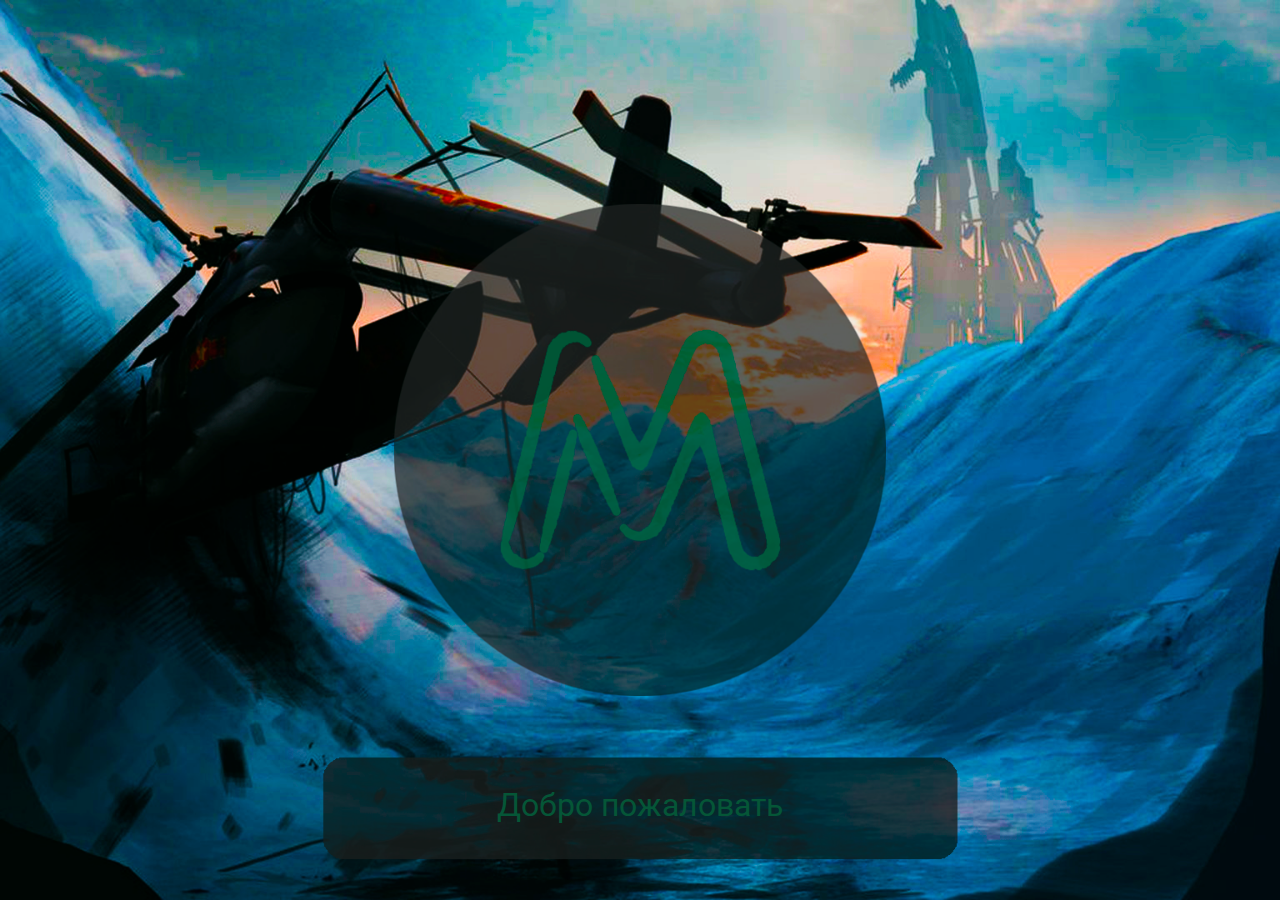
==== index.html @ e7de7dca "Add files via upload" ====
<!DOCTYPE html>
<html lang="en">
<head>
    <meta charset="UTF-8">
    <meta http-equiv="X-UA-Compatible" content="IE=edge">
    <meta name="viewport" content="width=device-width, initial-scale=1.0">
    <link rel="stylesheet" href="css\main.css" type="text/css"/>
    <title>Zagruzka</title>
</head>
<body>
    <div class="back"></div>
    <div id="message"></div>
    <div id="Zagruzka">
</div>
<img src='images\-3.png' id="img_1" style="position: absolute;" alt="" class="foto">
<img src='images\-4.png' id="img_2" style="opacity: 0; filter: alpha(opacity=0);position: absolute;" alt="" class="foto">
<img src='images\-7.png' id="img_3" style="opacity: 0; filter: alpha(opacity=0);position: absolute;" alt="" class="foto">
<img src='images\-10.png' id="img_4" style="opacity: 0; filter: alpha(opacity=0);position: absolute;" alt="" class="foto">
<embed src="muzic\anna-efremova-skovannye-odnoj-cepyu-beholder-ost_(mp3IQ.net).mp3" autostart="true" hidden="true" style="display: none;"> </embed>
<script src="https://code.jquery.com/jquery-3.6.0.min.js"></script>
<script type="text/javascript" src="js\1.js"></script>
</body>
</html>
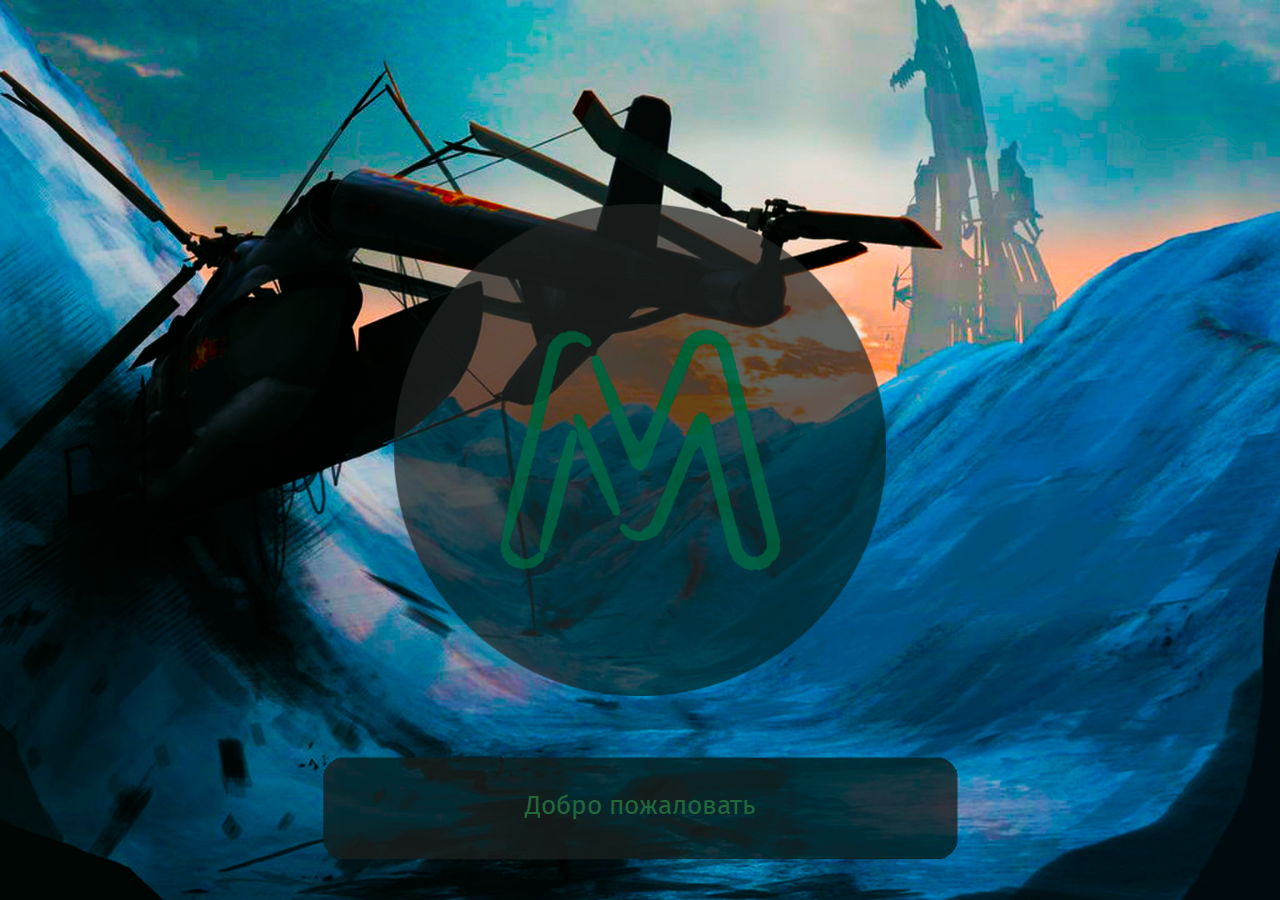
==== commit be1c9151: "Add files via upload" ====
--- a/index.html
+++ b/index.html
@@ -12,10 +12,7 @@
     <div id="message"></div>
     <div id="Zagruzka">
 </div>
-<img src='images\-3.png' id="img_1" style="position: absolute;" alt="" class="foto">
-<img src='images\-4.png' id="img_2" style="opacity: 0; filter: alpha(opacity=0);position: absolute;" alt="" class="foto">
-<img src='images\-7.png' id="img_3" style="opacity: 0; filter: alpha(opacity=0);position: absolute;" alt="" class="foto">
-<img src='images\-10.png' id="img_4" style="opacity: 0; filter: alpha(opacity=0);position: absolute;" alt="" class="foto">
+<div id="slider"><img src="images\-3.png" class="foto"/> </div>
 <embed src="muzic\anna-efremova-skovannye-odnoj-cepyu-beholder-ost_(mp3IQ.net).mp3" autostart="true" hidden="true" style="display: none;"> </embed>
 <script src="https://code.jquery.com/jquery-3.6.0.min.js"></script>
 <script type="text/javascript" src="js\1.js"></script>
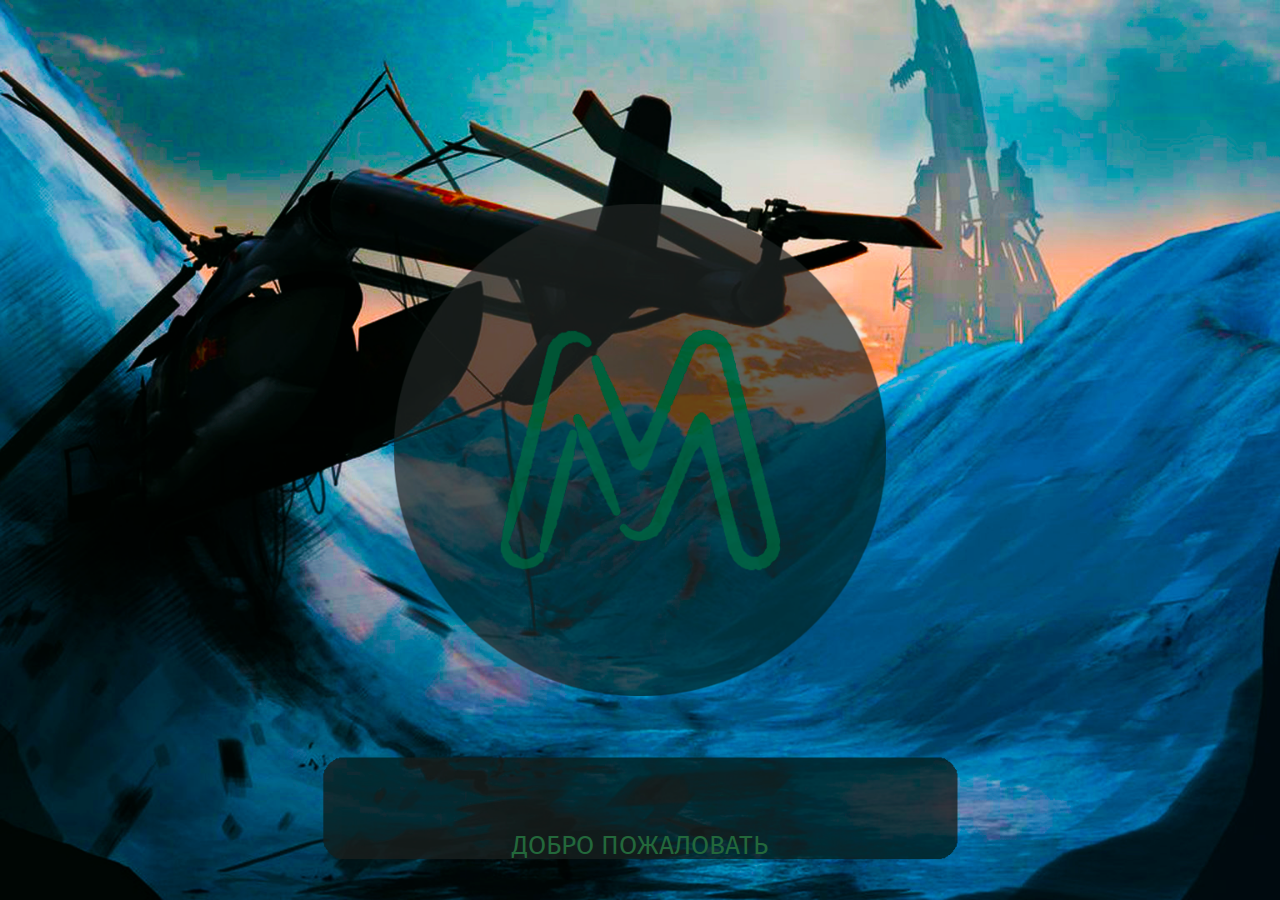
==== commit b1fceac3: "Add files via upload" ====
--- a/index.html
+++ b/index.html
@@ -8,11 +8,11 @@
     <title>Zagruzka</title>
 </head>
 <body>
-    <div class="back"></div>
+    <div id="slider"><img src="images\-3.png" class="foto"/> </div>
     <div id="message"></div>
     <div id="Zagruzka">
 </div>
-<div id="slider"><img src="images\-3.png" class="foto"/> </div>
+
 <embed src="muzic\anna-efremova-skovannye-odnoj-cepyu-beholder-ost_(mp3IQ.net).mp3" autostart="true" hidden="true" style="display: none;"> </embed>
 <script src="https://code.jquery.com/jquery-3.6.0.min.js"></script>
 <script type="text/javascript" src="js\1.js"></script>
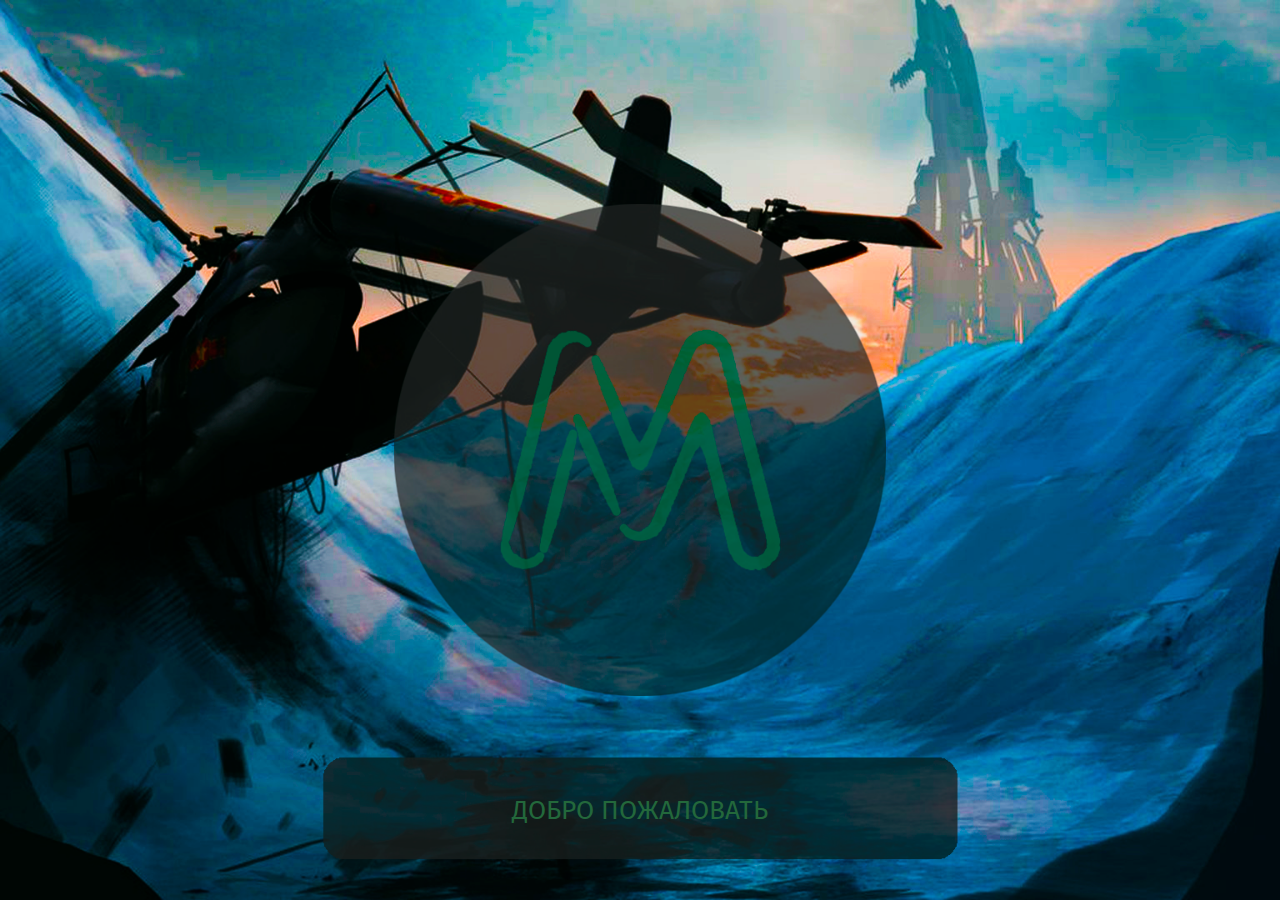
==== commit 9e08e10a: "Add files via upload" ====
--- a/index.html
+++ b/index.html
@@ -6,14 +6,16 @@
     <meta name="viewport" content="width=device-width, initial-scale=1.0">
     <link rel="stylesheet" href="css\main.css" type="text/css"/>
     <title>Zagruzka</title>
+
 </head>
-<body>
+<body onload="play()">
     <div id="slider"><img src="images\-3.png" class="foto"/> </div>
     <div id="message"></div>
     <div id="Zagruzka">
 </div>
+<div id="soundtrack">
+</div>
 
-<embed src="muzic\anna-efremova-skovannye-odnoj-cepyu-beholder-ost_(mp3IQ.net).mp3" autostart="true" hidden="true" style="display: none;"> </embed>
 <script src="https://code.jquery.com/jquery-3.6.0.min.js"></script>
 <script type="text/javascript" src="js\1.js"></script>
 </body>
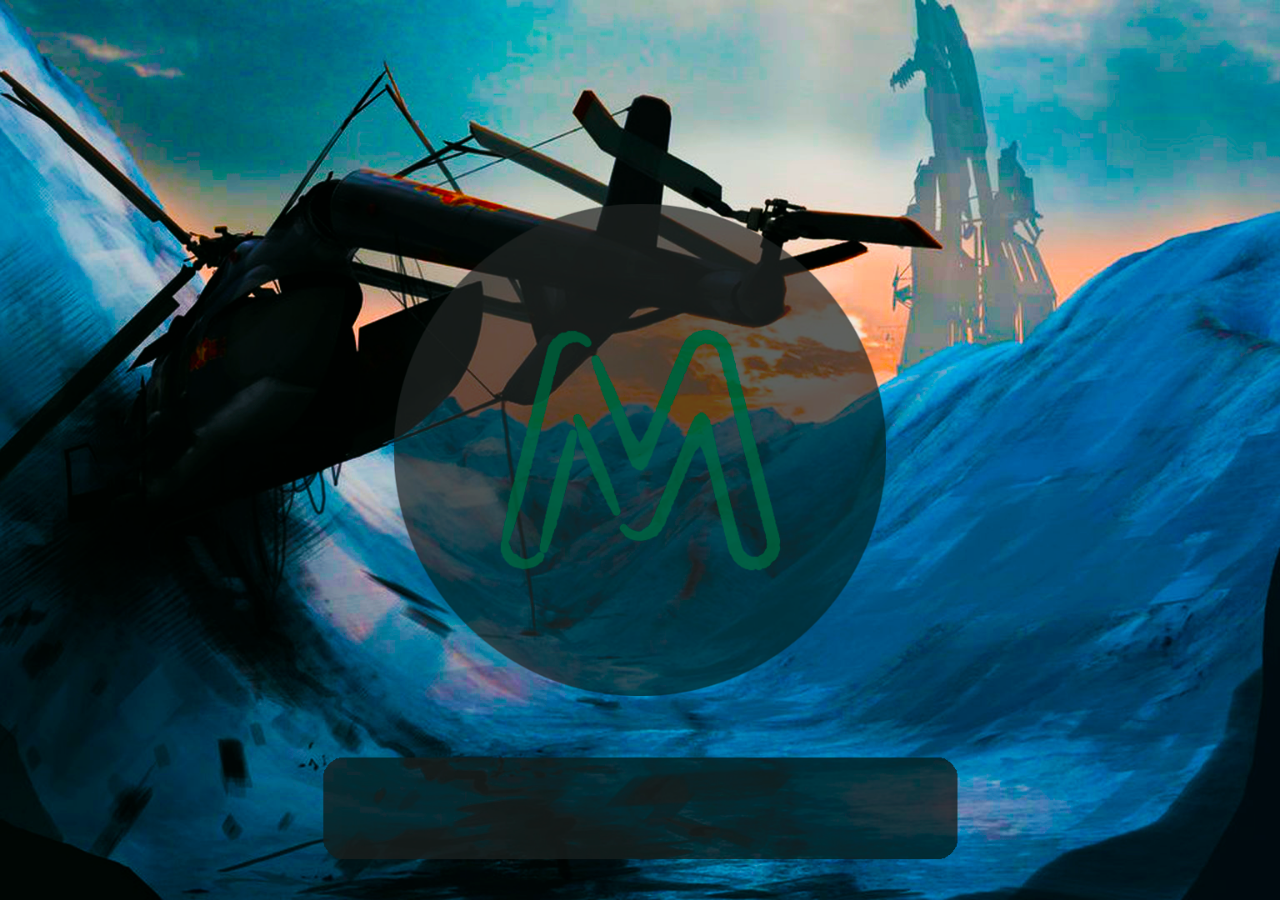
==== commit 5d21b59f: "Add files via upload" ====
--- a/index.html
+++ b/index.html
@@ -9,12 +9,14 @@
 
 </head>
 <body onload="play()">
+    <div id="soundtrack">
+    
+    </div>
     <div id="slider"><img src="images\-3.png" class="foto"/> </div>
     <div id="message"></div>
     <div id="Zagruzka">
 </div>
-<div id="soundtrack">
-</div>
+
 
 <script src="https://code.jquery.com/jquery-3.6.0.min.js"></script>
 <script type="text/javascript" src="js\1.js"></script>
